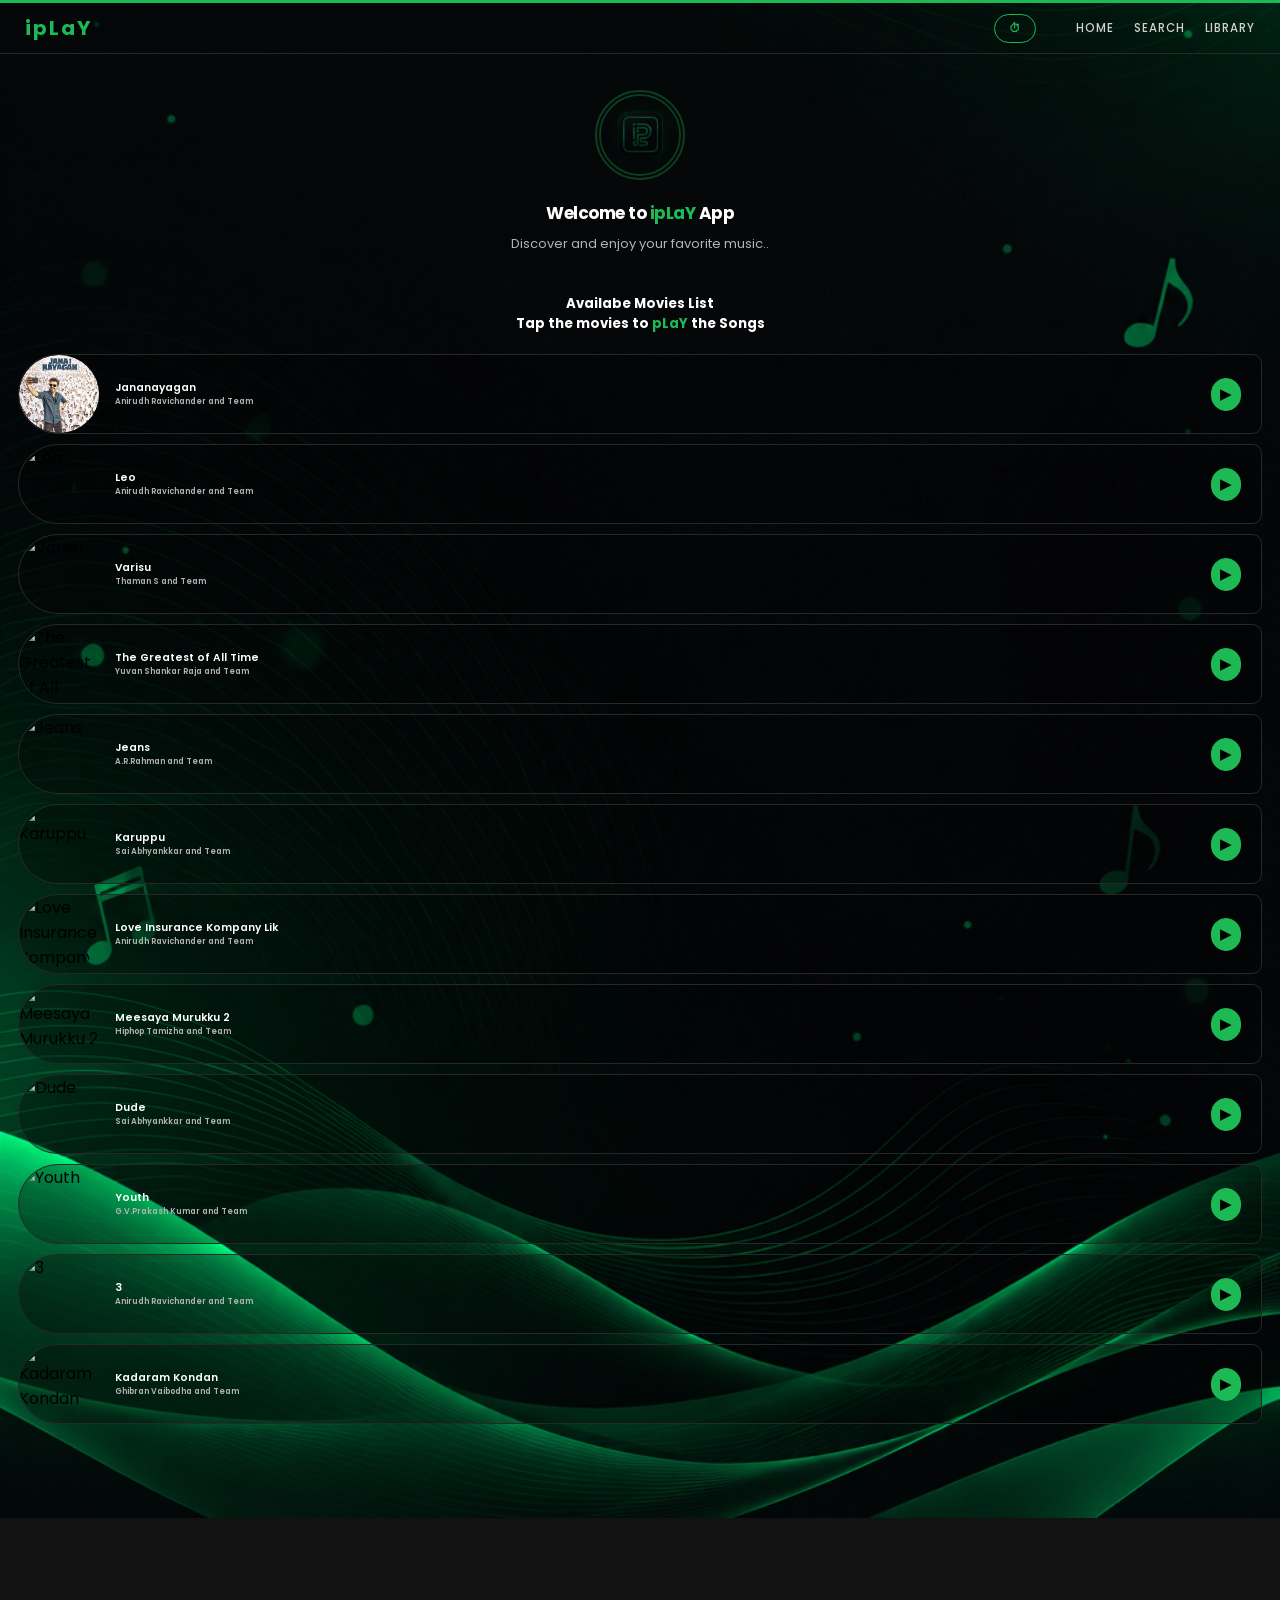
==== index.html @ af0dade4 "Update index.html" ====
<!doctype html>
<html lang="en">
  <head>
    <meta charset="UTF-8" />
    <meta name="viewport" content="width=device-width, initial-scale=1.0" />
    <title>ipLaY App</title>
    <link rel="stylesheet" href="style.css" />
    <!-- Standard favicon -->
    <link rel="icon" type="image/png" href="iconbg.jpeg" />

    <!-- Apple devices (iPhone/iPad) -->
    <link rel="apple-touch-icon" href="iconbg.jpeg" />

    <!-- Android / PWA -->
    <link rel="manifest" href="manifest.json" />
  </head>

  <body>
    <header>
      <a href="index.html" class="logo" style="cursor: pointer">ipLaY</a>
      <button id="timer-btn" class="timer-nav-btn">⏱</button>
      <nav>
        <li><a href="index.html">Home</a></li>
        <li>
          <a href="javascript:void(0)" onclick="toggleSearchBar()">Search</a>
        </li>
        <li><a href="library.html">Library</a></li>
      </nav>
    </header>
    <div id="main" class="main">
      <img id="logoimg" src="iconbg.jpeg" alt="" srcset="" />
      <search class="search-bar" style="display: none">
        <input
          id="search-input"
          type="text"
          placeholder="Search for songs..."
        />
        <button class="search-btn">Search</button>
      </search>
      <div class="container">
        <h3>Welcome to <span class="logo">ipLaY</span> App</h3>
        <p>Discover and enjoy your favorite music..</p>
      </div>
      <div class="music-list" id="music-list"></div>
    </div>
    <div style="display: none" control id="audio-player" class="audio-player">
      <div class="progress-container">
        <span id="current-time">0:00</span>
        <input
          type="range"
          id="progress"
          value="0"
          min="0"
          max="100"
          title="Song progress"
        />
        <span id="duration">0:00</span>
      </div>
      <div id="current-song" class="current-song">No song playing</div>
      <div class="controls">
        <button id="prev-btn" class="control-btn" onclick="songDec()">
          ⏮
        </button>
        <button id="play-btn" class="control-btn" onclick="songPlay()">
          ▶
        </button>
        <button id="next-btn" class="control-btn" onclick="songInc()">
          ⏭
        </button>
      </div>
    </div>
    <!-- SLEEP TIMER MODAL -->
    <div id="timerModal" class="modal timer-modal">
      <div class="modal-content timer-modal-content">
        <div class="modal-header">
          <h2>⏱ Sleep Timer</h2>
          <button class="close-modal" onclick="closeTimerModal()">
            &times;
          </button>
        </div>
        <div class="modal-body">
          <div class="timer-subtitle">
            Music will pause automatically when time is up
          </div>

          <div class="timer-presets">
            <button class="timer-preset-btn" data-minutes="10">10 min</button>
            <button class="timer-preset-btn" data-minutes="20">20 min</button>
            <button class="timer-preset-btn" data-minutes="30">30 min</button>
            <button class="timer-preset-btn" data-minutes="40">40 min</button>
            <button class="timer-preset-btn" data-minutes="50">50 min</button>
            <button class="timer-preset-btn" data-minutes="60">1 hour</button>
          </div>

          <div class="custom-timer-section">
            <h4>Custom Timer</h4>
            <div class="custom-timer-inputs">
              <div class="time-input-group">
                <label>Minutes</label>
                <input
                  type="number"
                  id="custom-minutes"
                  min="1"
                  max="180"
                  value="30"
                />
              </div>
              <button id="apply-custom-timer" class="btn-acknowledge">
                Apply
              </button>
            </div>
            <p class="timer-hint">Range: 1 minute to 3 hours (180 minutes)</p>
          </div>

          <div
            class="active-timer-info"
            id="active-timer-info"
            style="display: none"
          >
            <div class="timer-active-card">
              <span>Active Timer:</span>
              <strong id="timer-time-remaining">--:--</strong>
              <button id="cancel-timer" class="btn-cancel">Cancel</button>
            </div>
          </div>
        </div>
      </div>
    </div>

    <!-- Timer Status Indicator -->
    <div
      id="timer-status-indicator"
      style="
        display: none;
        position: fixed;
        bottom: 80px;
        right: 15px;
        background: #1db954;
        color: #000;
        padding: 5px 12px;
        border-radius: 20px;
        font-size: 11px;
        font-weight: 600;
        z-index: 9999;
        cursor: pointer;
      "
      onclick="openTimerModal()"
    >
      ⏱ Sleep Timer Active
    </div>
    <!-- DISCLAIMER MODAL -->
    <div id="disclaimerModal" class="modal">
      <div class="modal-content">
        <div class="modal-header">
          <h2>Educational Purpose Only</h2>
          <button class="close-modal" onclick="closeDisclaimer()">
            &times;
          </button>
        </div>
        <div class="modal-body">
          <div class="disclaimer-title">
            iPlay Music App — Non-Commercial Project
          </div>
          <div class="disclaimer-subtitle">
            Created for learning & portfolio purposes only
          </div>

          <div class="disclaimer-section">
            <h4>No Ownership Rights</h4>
            <p>
              iPlay Music App does NOT own, host, or claim ANY rights to the
              music, songs, lyrics, album art, artist names, or any other media
              content accessible through this application.
            </p>
          </div>

          <div class="disclaimer-section">
            <h4>No Music License</h4>
            <p>
              This application holds NO official licenses from record labels,
              music publishers, artists, or any copyright holders. All audio
              content is the property of its respective owners.
            </p>
          </div>

          <div class="disclaimer-section">
            <h4>Purely Educational</h4>
            <p>
              This app is a <strong>demonstration project</strong> built to
              showcase:
            </p>
            <ul>
              <li>HTML/CSS/JavaScript frontend development skills</li>
              <li>Audio player implementation & controls</li>
              <li>Local storage for playback persistence</li>
              <li>Dynamic playlist & library rendering</li>
              <li>Responsive UI/UX design concepts</li>
            </ul>
            <p style="margin-top: 10px">
              It is NOT intended for commercial use or public distribution of
              copyrighted music.
            </p>
          </div>

          <div class="disclaimer-section">
            <h4>Respect to Creators</h4>
            <p>
              If you are a copyright owner and believe your work is being used
              in a way that violates your rights, please contact us. We will
              remove or restrict access to the content immediately upon
              receiving a valid takedown notice.
            </p>
          </div>

          <div class="contact-info">
            <p>For takedown requests or concerns:</p>
            <a href="mailto:seshanshreem@gmail.com">seshanshreem@gmail.com</a>
            <p style="margin-top: 10px; font-size: 10px">
              Response within 48 hours
            </p>
          </div>
        </div>
        <div class="disclaimer-footer">
          <button class="btn-cancel" onclick="closeDisclaimer()">Close</button>
          <button class="btn-acknowledge" onclick="acknowledgeDisclaimer()">
            I Understand
          </button>
        </div>
      </div>
    </div>
    <!-- ABOUT / PROFILE MODAL -->
<div id="aboutModal" class="modal">
  <div class="modal-content about-modal-content">
    <div class="modal-header">
      <h2>About</h2>
      <button class="close-modal" onclick="closeAboutModal()">&times;</button>
    </div>
    <div class="modal-body about-modal-body">
      <div class="about-avatar-ring">
        <img src="iconbg.jpeg" alt="Seshanshree" class="about-avatar-img">
      </div>
      <h1 class="about-role">Content Developer</h1>
      <p class="about-name">Seshanshree M</p>
      <p class="about-dept">Electronics &amp; Communication Engineering</p>
      <p class="about-ceo">CEO &amp; Founder — <span>iMaXx</span></p>
      <div class="about-divider"></div>
      <div class="about-contacts">
        <a class="about-contact-row" href="mailto:seshanshreem@gmail.com">
          <span class="about-contact-icon">✉</span>
          <div class="about-contact-text">
            <span class="about-contact-label">Email</span>
            <span class="about-contact-value">seshanshreem@gmail.com</span>
          </div>
        </a>
        <a class="about-contact-row" href="https://www.linkedin.com/in/seshanshree-m-490051360" target="_blank" rel="noopener">
          <span class="about-contact-icon">💼</span>
          <div class="about-contact-text">
            <span class="about-contact-label">LinkedIn</span>
            <span class="about-contact-value">seshanshree-m-490051360</span>
          </div>
        </a>
        <a class="about-contact-row" href="https://github.com/seshanshree-m-490051360" target="_blank" rel="noopener">
          <span class="about-contact-icon">💻</span>
          <div class="about-contact-text">
            <span class="about-contact-label">GitHub</span>
            <span class="about-contact-value">seshanshree</span>
          </div>
        </a>
        <a class="about-contact-row" href="https://www.instagram.com/seshan_tamil_31?" target="_blank" rel="noopener">
          <span class="about-contact-icon">📸</span>
          <div class="about-contact-text">
            <span class="about-contact-label">Instagram</span>
            <span class="about-contact-value">seshan_tamil_31</span>
          </div>
        </a>
      </div>
      <p class="about-brand-tag">ipLaY · by <span>iMaXx</span></p>
    </div>
  </div>
</div>
    <!-- <footer>
      <p style="font-size: 12px; color: #666; margin-top: 20px">
        &copy; 2026 ipLaY App | Developed by Seshan Shree
      </p>
      <div class="social">
        <a href="https://www.linkedin.com/" target="_blank" rel="noopener" title="LinkedIn">
          <i class="fa-brands fa-linkedin"></i>
        </a>

        <a href="https://www.instagram.com/" target="_blank" rel="noopener" title="Instagram">
          <i class="fa-brands fa-instagram"></i>
        </a>
      </div>
    </footer> -->
    <script src="index.js"></script>
    <script src="controls.js"></script>
  </body>
</html>
---- style.css ----
@import url('https://fonts.googleapis.com/css2?family=Poppins:wght@400;500;600;700&display=swap');

* {
    margin: 0;
    padding: 0;
    box-sizing: border-box;
}

body {
    background-color: #121212;
    background-image: url(bg.png);
    background-size: cover;
    background-position: center;
    background-attachment: fixed;
    background-repeat: no-repeat;
    font-family: 'Poppins', sans-serif;
}

/* ── HEADER ── */
header {
    display: flex;
    justify-content: end;
    align-items: center;
    padding: 10px 25px;
    border-top: 3px solid #1db954;
    border-bottom: 1px solid #282828;
    position: fixed;
    top: 0;
    width: 100%;
    background-color: rgba(18, 18, 18, 0.95);
    -webkit-backdrop-filter: blur(5px);
    backdrop-filter: blur(5px);
    z-index: 10000;
    background-image: url(bg.png);
    background-size: cover;
    background-position: center;
    background-attachment: fixed;
}

.logo {
    content: 'ipLaY';
    /* font-size: 10px; */
    font-weight: 700;
    color: #1db954;
    margin-right: auto;
    text-decoration: none;
    animation: logoshake 6s infinite linear;
}

@keyframes logoshake {
    0% {
        transform: rotate(0deg);
    }

    25% {
        transform: rotate(-10deg);
    }

    50% {
        transform: rotate(0deg);
    }

    75% {
        transform: rotate(10deg);
    }

    100% {
        transform: rotate(-180deg);
        transform: scale(1.2);
    }
}

header .logo {
    content: 'ipLaY';
    font-size: 20px;
    font-weight: 700;
    color: #1db954;
    letter-spacing: 2px;
    margin-right: auto;
    text-decoration: none;
}

nav {
    display: flex;
    gap: 20px;
    list-style: none;
}

nav li {
    list-style: none;
    font-weight: 500;
    font-size: 11.5px;
    letter-spacing: 0.08em;
    text-transform: uppercase;
}

nav li a {
    color: #d3d0d0;
    text-decoration: none;
    transition: color 0.2s ease;
    /* position: relative; */
    padding-bottom: 4px;
}

nav li a::after {
    content: '';
    position: absolute;
    bottom: 0;
    left: 0;
    width: 0;
    height: 2px;
    background-color: #1db954;
    border-radius: 2px;
    transition: width 0.25s ease;
}

nav li a:hover {
    color: #ffffff;
}

nav li a:hover::after {
    width: 100%;
}

.noteh6 {
    margin-top: 0px;
    margin-bottom: 10px;
    color: #ffffff;
}


/* ── MAIN SECTION ── */
.main {
    margin-top: 50px;
    display: flex;
    flex-direction: column;
    align-items: center;
    padding: 40px 18px 20px 18px;
}

#logoimg {
    width: 90px;
    height: 90px;
    border-radius: 50%;
    margin-bottom: 20px;
    opacity: 0.3;
    animation: logoPulse 10s infinite linear;
    border: 6px double #1db954;

}

@keyframes logoPulse {
    0% {
        transform: rotate(0deg);
        opacity: 0.3;
    }

    90% {
        transform: rotate(340deg);
        opacity: 1;
    }

    100% {
        transform: rotate(-360deg);
        opacity: 0.8;
    }
}

/* ── SEARCH BAR ── */
.search-bar {
    display: flex;
    align-items: center;
    width: 100%;
    margin-bottom: 20px;
    /* border: 1px solid #1db954; */
    border-radius: 50px 50px 50px 50px;
    opacity: 0.7;
}

.search-bar input {
    width: 100%;
    align-items: center;
    padding: 9px 25px;
    /* background-color: #282828; */
    background-color: rgba(0, 0, 0, 0.3);
    border: 1.5px solid #3a3a3a;
    border-radius: 50px 0px 0px 50px;
    font-size: 15px;
    font-family: 'Poppins', sans-serif;
    color: #ffffff;
    outline: none;
    transition: border-color 0.2s ease, background-color 0.2s ease;

}

.search-bar input::placeholder {
    color: #6a6a6a;
}

.search-bar input:focus {
    border-color: #1db954;
    background-color: #2a2a2a;
}

.search-btn {
    padding: 10px 29px;
    background-color: #1db954;
    color: #000000;
    border: 1px solid #1db954;
    border-radius: 0px 50px 50px 0px;
    cursor: pointer;
    font-size: 14px;
    font-weight: 600;
    font-family: 'Poppins', sans-serif;
    letter-spacing: 0.04em;
    transition: background-color 0.2s ease, transform 0.15s ease;
    opacity: 0.8;
}

.search-btn:hover {
    background-color: #1ed760;
    transform: scale(1.03);
}

.search-btn:active {
    transform: scale(0.97);
}

/* ── HERO CONTAINER ── */
.main .container {
    text-align: center;
    margin-bottom: 40px;
}

.main .container h3 {
    font-size: 17px;
    font-weight: 700;
    color: #ffffff;
    letter-spacing: -0.5px;
    margin-bottom: 8px;
}

.main .container h3 span {
    color: #1db954;
}

.main .container p {
    font-size: 13px;
    color: #b3b3b3;
}

/* ── MUSIC LIST ── */
.music-list {
    display: flex;
    flex-direction: column;
    gap: 10px;
    width: 100%;
    /* max-width: 640px; */
    height: 90%;
    margin-bottom: 180px;
}

/* ── MUSIC ITEM CARD ── */
.music-item {
    width: 100%;
    height: 80px;
    background-color: rgba(0, 0, 0, 0.3);
    border-radius: 12px;
    overflow: hidden;
    border: 1px solid #282828;
    display: flex;
    justify-content: space-between;
    align-items: center;
    cursor: pointer;
    transition: background-color 0.2s ease, border-color 0.2s ease, transform 0.15s ease;
    position: relative;
    border-radius: 50px 12px 12px 50px;
}

.music-info {
    flex: 1;
    min-width: 0;
}

.gobtn {
    flex-shrink: 0;
}

.music-info h5,
.music-info p {
    overflow: hidden;
    text-overflow: ellipsis;
    white-space: nowrap;
    font-weight: 600;
    color: #ffffff;
}

.music-item::before {
    content: '▶';
    position: absolute;
    right: 18px;
    color: #1db954;
    opacity: 0;
    transition: opacity 0.2s ease;
}

.music-item:hover {
    background-color: rgba(0, 0, 0, 0.3);
    border-color: #1db954;
    transform: translateX(4px);
}

.music-item:hover::before {
    opacity: 1;
}

.music-item img {
    width: 80px;
    height: 100%;
    object-fit: cover;
    flex-shrink: 0;
    border-radius: 50%;
    animation: 30s infinite linear rotateAlbum;
}

@keyframes rotateAlbum {
    0% {
        transform: rotate(0deg);
    }

    40% {
        transform: rotate(40deg);
    }

    60% {
        transform: rotate(-40deg);
    }

    100% {
        transform: rotate(0deg);
    }
}

.music-item .music-info {
    display: flex;
    flex-direction: column;
    justify-content: center;
    padding: 0 16px;
    flex: 1;
}

.music-item .music-info h3 {
    font-size: 15px;
    font-weight: 600;
    color: #ffffff;
    margin-bottom: 3px;
    white-space: nowrap;
    overflow: hidden;
    text-overflow: ellipsis;
}

.music-item .music-info p {
    font-size: 13px;
    color: #b3b3b3;
    white-space: nowrap;
    overflow: hidden;
    text-overflow: ellipsis;
}

/* ── SCROLLBAR ── */
::-webkit-scrollbar {
    width: 6px;
}

::-webkit-scrollbar-track {
    background: #121212;
}

::-webkit-scrollbar-thumb {
    background: #333;
    border-radius: 3px;
}

::-webkit-scrollbar-thumb:hover {
    background: #1db954;
}

.gobtn {
    padding: 5px 8px;
    margin-right: 20px;
    background-color: #1db954;
    color: #000000;
    border: 1px solid #1db954;
    border-radius: 50px;
    cursor: pointer;
    font-size: 14px;
    font-weight: 600;
    font-family: 'Poppins', sans-serif;
    letter-spacing: 0.04em;
    transition: background-color 0.2s ease, transform 0.15s ease;
}

#no-results {
    color: #1db954;
}

footer {
    text-align: center;
    padding: 20px;
    background-color: #121212;
    border-top: 1px solid #282828;
    color: #b3b3b3;
    font-size: 14px;

}

.audio-player {
    display: flex;
    flex-wrap: wrap;
    position: fixed;
    bottom: 0;
    left: 0;
    width: 100%;
    background-color: #282828;
    border-top: 2px solid #1db954;
    display: flex;
    align-items: center;
    justify-content: center;
    /* padding: 1px 1px 1px 1px; */
    /* border-bottom: 10px solid #01190a ; */
    /* background: rgba(0,0,0,.5);
    backdrop-filter: blur(10px); */
    background-image: url(bg.png);
    background-size: cover;
    background-position: center;
    background-attachment: fixed;
    background-repeat: no-repeat;
}

.controls {
    display: flex;
    align-items: center;
    gap: 15px;
    flex-wrap: wrap;
    justify-content: center;
    padding: 5px 0px 15px 0px;
}

.control-btn {
    padding: 5px 35px;
    background-color: #1db954;
    color: #000000;
    border: none;
    border-radius: 50px;
    cursor: pointer;
    font-size: 14px;
    font-weight: 600;
    font-family: 'Poppins', sans-serif;
    letter-spacing: 0.04em;
    transition: background-color 0.2s ease, transform 0.15s ease;
    margin: 0px 0px 10px 0px;
    animation: pulsebtn 2s infinite;
}

.control-btn:nth-child(1) {
    animation-delay: 1s;
    background-color: #1ed760;
}

.control-btn:nth-child(2) {
    animation-delay: 0.6s;
    background-color: #1ed760;
}

.control-btn:nth-child(3) {
    animation-delay: 2s;
    background-color: #1ed760;
}

@keyframes pulsebtn {
    0% {
        transform: scale(1);
    }

    50% {
        transform: scale(1.06);
    }

    100% {
        transform: scale(1);
    }
}

.control-btn:hover {
    background-color: #1ed760;
    transform: scale(1.05);
}

.control-btn:active {
    transform: scale(0.95);
}

.current-song {
    color: #fff;
    font-size: 14px;
    /* margin-bottom:10px; */
    align-self: flex-start;
    justify-self: flex-start;
    margin-top: 10px;
}

.progress-container {
    width: 90%;
    display: flex;
    align-items: center;
    align-content: center;
    gap: 5px;
    margin: 10px 0px 0px 30px;
}

#progress {
    flex: 1;
    height: 1px;
    cursor: pointer;
    color: #1db954;
    margin: 0px 0px 0px 0px;
    /* animation: progressAnim 5s linear infinite; */
}


input[type="range"] {
    -webkit-appearance: none;
    width: 100%;
    height: 2px;
    background: #00ff66;
    /* line color */
    border-radius: 5px;
    outline: none;
}

/* Thumb (circle) */
input[type="range"]::-webkit-slider-thumb {
    -webkit-appearance: none;
    appearance: none;
    width: 1.5px;
    height: 10px;
    background: #00ff66;
    cursor: pointer;
}

/* Firefox */
input[type="range"]::-moz-range-thumb {
    width: 15px;
    height: 15px;
    background: #00ff66;
    border-radius: 50%;
    cursor: pointer;
}

#current-time,
#duration {
    color: #fff;
    font-size: 9px;
    min-width: 35px;
}

.current-song {
    color: #fff;
    font-size: 11.5px;
    margin-bottom: 10px;
    width: 100%;
    text-align: center;
}

#current-song::before {
    content: 'Playing: ';
    font-weight: 600;
    color: #1db954;
}

#play-btn {
    background-color: #1db954;
    color: #000;
    border: 1px solid #1db954;
    border-radius: 50px;
    padding: 5px 35px;
    /* font-size:10px; */
    font-weight: 600;
    font-family: 'Poppins', sans-serif;
    letter-spacing: 0.04em;
    transition: 0.2s ease, transform 0.15s ease;
}

#back-btn {
    background: #1db954;
    color: #000;
    border: none;
    padding: 8px 14px;
    border-radius: 20px;
    margin-bottom: 15px;
    cursor: pointer;
    font-weight: 600;
    text-align: center;
}

#forward-btn {
    background: #1db954;
    color: #000;
    border: none;
    padding: 8px 14px;
    border-radius: 20px;
    margin-bottom: 15px;
    cursor: pointer;
    font-weight: 600;
}




/* ── DISCLAIMER MODAL ─────────────────────────────────────────── */
.modal {
    display: none;
    position: fixed;
    top: 0;
    left: 0;
    width: 100%;
    height: 100%;
    background-color: rgba(0, 0, 0, 0.85);
    backdrop-filter: blur(8px);
    z-index: 20000;
    justify-content: center;
    align-items: center;
    animation: fadeIn 0.3s ease;
}

@keyframes fadeIn {
    from {
        opacity: 0;
    }

    to {
        opacity: 1;
    }
}

.modal-content {
    background: linear-gradient(135deg, #1a1a1a 0%, #0d0d0d 100%);
    border: 1px solid #1db954;
    border-radius: 24px;
    width: 90%;
    max-width: 550px;
    max-height: 85vh;
    overflow-y: auto;
    position: relative;
    animation: slideUp 0.35s cubic-bezier(0.2, 0.9, 0.4, 1.1);
    box-shadow: 0 25px 50px -12px rgba(0, 0, 0, 0.8), 0 0 0 1px rgba(29, 185, 84, 0.2);
}

@keyframes slideUp {
    from {
        opacity: 0;
        transform: translateY(40px);
    }

    to {
        opacity: 1;
        transform: translateY(0);
    }
}

.modal-header {
    padding: 20px 24px;
    border-bottom: 1px solid #2a2a2a;
    display: flex;
    justify-content: space-between;
    align-items: center;
    background: rgba(29, 185, 84, 0.05);
    border-radius: 24px 24px 0 0;
}

.modal-header h2 {
    color: #1db954;
    font-size: 22px;
    font-weight: 700;
    letter-spacing: -0.3px;
    display: flex;
    align-items: center;
    gap: 10px;
}

.modal-header h2::before {
    font-size: 24px;
}

.close-modal {
    background: #2a2a2a;
    border: none;
    color: #fff;
    font-size: 28px;
    cursor: pointer;
    width: 36px;
    height: 36px;
    border-radius: 50%;
    display: flex;
    align-items: center;
    justify-content: center;
    transition: all 0.2s ease;
    font-weight: 400;
    line-height: 1;
}

.close-modal:hover {
    background: #1db954;
    color: #000;
    transform: rotate(90deg);
}

.modal-body {
    padding: 24px;
}

.disclaimer-icon {
    text-align: center;
    font-size: 56px;
    margin-bottom: 20px;
}

.disclaimer-title {
    text-align: center;
    font-size: 18px;
    font-weight: 700;
    color: #fff;
    margin-bottom: 8px;
}

.disclaimer-subtitle {
    text-align: center;
    font-size: 12px;
    color: #888;
    margin-bottom: 24px;
    padding-bottom: 16px;
    border-bottom: 1px dashed #2a2a2a;
}

.disclaimer-section {
    margin-bottom: 24px;
    background: #121212;
    padding: 16px;
    border-radius: 16px;
    border-left: 3px solid #1db954;
    transition: transform 0.2s ease;
}

.disclaimer-section:hover {
    transform: translateX(4px);
    background: #161616;
}

.disclaimer-section h4 {
    color: #1db954;
    font-size: 14px;
    font-weight: 600;
    margin-bottom: 10px;
    display: flex;
    align-items: center;
    gap: 8px;
}

.disclaimer-section h4 i {
    font-style: normal;
    font-size: 18px;
}

.disclaimer-section p {
    color: #b3b3b3;
    font-size: 12px;
    line-height: 1.6;
}

.disclaimer-section ul {
    margin: 10px 0 0 20px;
    color: #b3b3b3;
    font-size: 12px;
    line-height: 1.7;
}

.disclaimer-section li {
    margin-bottom: 6px;
}

.contact-info {
    background: linear-gradient(135deg, #1db95415 0%, #00000000 100%);
    border: 1px solid #1db95430;
    border-radius: 16px;
    padding: 16px;
    margin-top: 20px;
    text-align: center;
}

.contact-info p {
    color: #888;
    font-size: 11px;
    margin-bottom: 8px;
}

.contact-info a {
    color: #1db954;
    text-decoration: none;
    font-weight: 600;
    font-size: 13px;
    transition: all 0.2s ease;
}

.contact-info a:hover {
    text-decoration: underline;
    letter-spacing: 0.3px;
}

.disclaimer-footer {
    padding: 16px 24px;
    border-top: 1px solid #2a2a2a;
    display: flex;
    justify-content: flex-end;
    gap: 12px;
    background: rgba(0, 0, 0, 0.3);
    border-radius: 0 0 24px 24px;
}

.disclaimer-footer button {
    padding: 8px 20px;
    border-radius: 40px;
    font-size: 12px;
    font-weight: 600;
    cursor: pointer;
    transition: all 0.2s ease;
    font-family: 'Poppins', sans-serif;
}

.btn-acknowledge {
    background: #1db954;
    border: none;
    color: #000;
}

.btn-acknowledge:hover {
    background: #1ed760;
    transform: scale(1.02);
}

.btn-cancel {
    background: transparent;
    border: 1px solid #444;
    color: #aaa;
}

.btn-cancel:hover {
    border-color: #1db954;
    color: #1db954;
}

/* Scrollbar for modal */
.modal-content::-webkit-scrollbar {
    width: 0px;
}

.modal-content::-webkit-scrollbar-track {
    background: #1a1a1a;
    border-radius: 4px;
}

.modal-content::-webkit-scrollbar-thumb {
    background: #1db954;
    border-radius: 4px;
}

/* Shake animation for logo click hint */
@keyframes gentleShake {

    0%,
    100% {
        transform: rotate(0deg);
    }

    25% {
        transform: rotate(-3deg);
    }

    75% {
        transform: rotate(3deg);
    }
}

.logo:active {
    animation: gentleShake 0.3s ease;
}


/* ── SLEEP TIMER MODAL STYLES ── */
.timer-modal .timer-modal-content {
    max-width: 450px;
}

.timer-subtitle {
    text-align: center;
    font-size: 12px;
    color: #b3b3b3;
    margin-bottom: 24px;
    padding-bottom: 12px;
    border-bottom: 1px dashed #2a2a2a;
}

.timer-presets {
    display: grid;
    grid-template-columns: repeat(3, 1fr);
    gap: 12px;
    margin-bottom: 28px;
}

.timer-preset-btn {
    background: #1a1a1a;
    border: 1px solid #2a2a2a;
    border-radius: 40px;
    padding: 10px 12px;
    font-family: 'Poppins', sans-serif;
    font-size: 13px;
    font-weight: 500;
    color: #e0e0e0;
    cursor: pointer;
    transition: all 0.2s ease;
}

.timer-preset-btn:hover {
    border-color: #1db954;
    background: #252525;
    color: #1db954;
    transform: translateY(-2px);
}

.timer-preset-btn:active {
    transform: translateY(0);
}

.custom-timer-section {
    background: #121212;
    border-radius: 16px;
    padding: 16px;
    margin-bottom: 20px;
    border-left: 3px solid #1db954;
}

.custom-timer-section h4 {
    color: #1db954;
    font-size: 14px;
    font-weight: 600;
    margin-bottom: 12px;
}

.custom-timer-inputs {
    display: flex;
    gap: 12px;
    align-items: flex-end;
}

.time-input-group {
    flex: 1;
}

.time-input-group label {
    display: block;
    font-size: 11px;
    color: #888;
    margin-bottom: 5px;
}

.time-input-group input {
    width: 100%;
    padding: 10px 12px;
    background: #1a1a1a;
    border: 1px solid #2a2a2a;
    border-radius: 12px;
    font-family: 'Poppins', sans-serif;
    font-size: 14px;
    color: #fff;
    outline: none;
    transition: border-color 0.2s ease;
}

.time-input-group input:focus {
    border-color: #1db954;
}

#apply-custom-timer {
    padding: 10px 20px;
    background: #1db954;
    border: none;
    border-radius: 12px;
    font-weight: 600;
    cursor: pointer;
    transition: all 0.2s ease;
}

#apply-custom-timer:hover {
    background: #1ed760;
    transform: scale(1.02);
}

.timer-hint {
    font-size: 10px;
    color: #666;
    margin-top: 10px;
    text-align: center;
}

.active-timer-info {
    margin-top: 20px;
    padding-top: 16px;
    border-top: 1px solid #2a2a2a;
}

.timer-active-card {
    background: linear-gradient(135deg, #1db95415 0%, #00000000 100%);
    border: 1px solid #1db954;
    border-radius: 12px;
    padding: 12px 16px;
    display: flex;
    align-items: center;
    justify-content: space-between;
    flex-wrap: wrap;
    gap: 10px;
}

.timer-active-card span {
    font-size: 12px;
    color: #b3b3b3;
}

.timer-active-card strong {
    font-size: 16px;
    color: #1db954;
    font-weight: 700;
    font-family: monospace;
}

#cancel-timer {
    padding: 6px 14px;
    font-size: 11px;
    background: transparent;
    border: 1px solid #444;
    border-radius: 20px;
    color: #aaa;
    cursor: pointer;
    transition: all 0.2s ease;
}

#cancel-timer:hover {
    border-color: #ff4444;
    color: #ff4444;
}

.timer-nav-btn {
    background: transparent;
    border: 1.5px solid #1db954;
    border-radius: 40px;
    padding: 5px 14px;
    font-family: 'Poppins', sans-serif;
    font-size: 11.5px;
    font-weight: 600;
    letter-spacing: 0.04em;
    color: #1db954;
    cursor: pointer;
    transition: all 0.2s ease;
    margin-right: 40px;
}

.timer-nav-btn:hover {
    background: #1db954;
    color: #000;
    transform: scale(1.02);
}

.timer-nav-btn:active {
    transform: scale(0.98);
}



/* ── ABOUT MODAL ── */
.about-modal-content {
    max-width: 360px;
    border-radius: 28px;
    border-color: #1db954;
}

.about-modal-body {
    display: flex;
    flex-direction: column;
    align-items: center;
    padding: 28px 24px 24px;
    text-align: center;
}

.about-avatar-ring {
    width: 110px;
    height: 110px;
    border-radius: 50%;
    padding: 3px;
    background: linear-gradient(135deg, #1db954, #1ed760, #0a8a35);
    margin-bottom: 18px;
    box-shadow: 0 0 28px rgba(29, 185, 84, .35);
    animation: avatarPulse 3s ease-in-out infinite;
}

@keyframes avatarPulse {

    0%,
    100% {
        box-shadow: 0 0 18px rgba(29, 185, 84, .3)
    }

    50% {
        box-shadow: 0 0 36px rgba(29, 185, 84, .6)
    }
}

.about-avatar-img {
    width: 100%;
    height: 100%;
    border-radius: 50%;
    object-fit: cover;
    border: 3px solid #121212;
    display: block;
}

.about-role {
    font-size: 20px;
    font-weight: 700;
    color: #fff;
    margin: 0 0 6px;
}

.about-name {
    font-size: 14px;
    font-weight: 600;
    color: #1db954;
    margin: 0 0 3px;
}

.about-dept {
    font-size: 11px;
    color: #888;
    text-transform: uppercase;
    letter-spacing: .07em;
    margin: 0 0 4px;
}

.about-ceo {
    font-size: 12px;
    color: #b3b3b3;
    margin: 0 0 20px;
}

.about-ceo span {
    color: #1db954;
    font-weight: 700;
}

.about-divider {
    width: 100%;
    height: 1px;
    background: #2a2a2a;
    margin-bottom: 18px;
}

.about-contacts {
    width: 100%;
    display: flex;
    flex-direction: column;
    gap: 10px;
    margin-bottom: 20px;
}

.about-contact-row {
    display: flex;
    align-items: center;
    gap: 12px;
    background: #161616;
    border: 1px solid #2a2a2a;
    border-radius: 14px;
    padding: 10px 14px;
    text-decoration: none;
    transition: background .2s, border-color .2s, transform .18s;
}

.about-contact-row:hover {
    background: rgba(29, 185, 84, .08);
    border-color: #1db954;
    transform: translateX(4px);
}

.about-contact-icon {
    font-size: 18px;
    flex-shrink: 0;
    width: 32px;
    height: 32px;
    display: flex;
    align-items: center;
    justify-content: center;
    background: #1a1a1a;
    border-radius: 50%;
    border: 1px solid #2a2a2a;
}

.about-contact-text {
    display: flex;
    flex-direction: column;
    gap: 2px;
    overflow: hidden;
}

.about-contact-label {
    font-size: 10px;
    color: #666;
    text-transform: uppercase;
    letter-spacing: .08em;
}

.about-contact-value {
    font-size: 12.5px;
    color: #e0e0e0;
    font-weight: 500;
    white-space: nowrap;
    overflow: hidden;
    text-overflow: ellipsis;
}

.about-brand-tag {
    font-size: 10px;
    color: #555;
    letter-spacing: .12em;
    text-transform: uppercase;
}

.about-brand-tag span {
    color: #1db954;
    font-weight: 700;
}
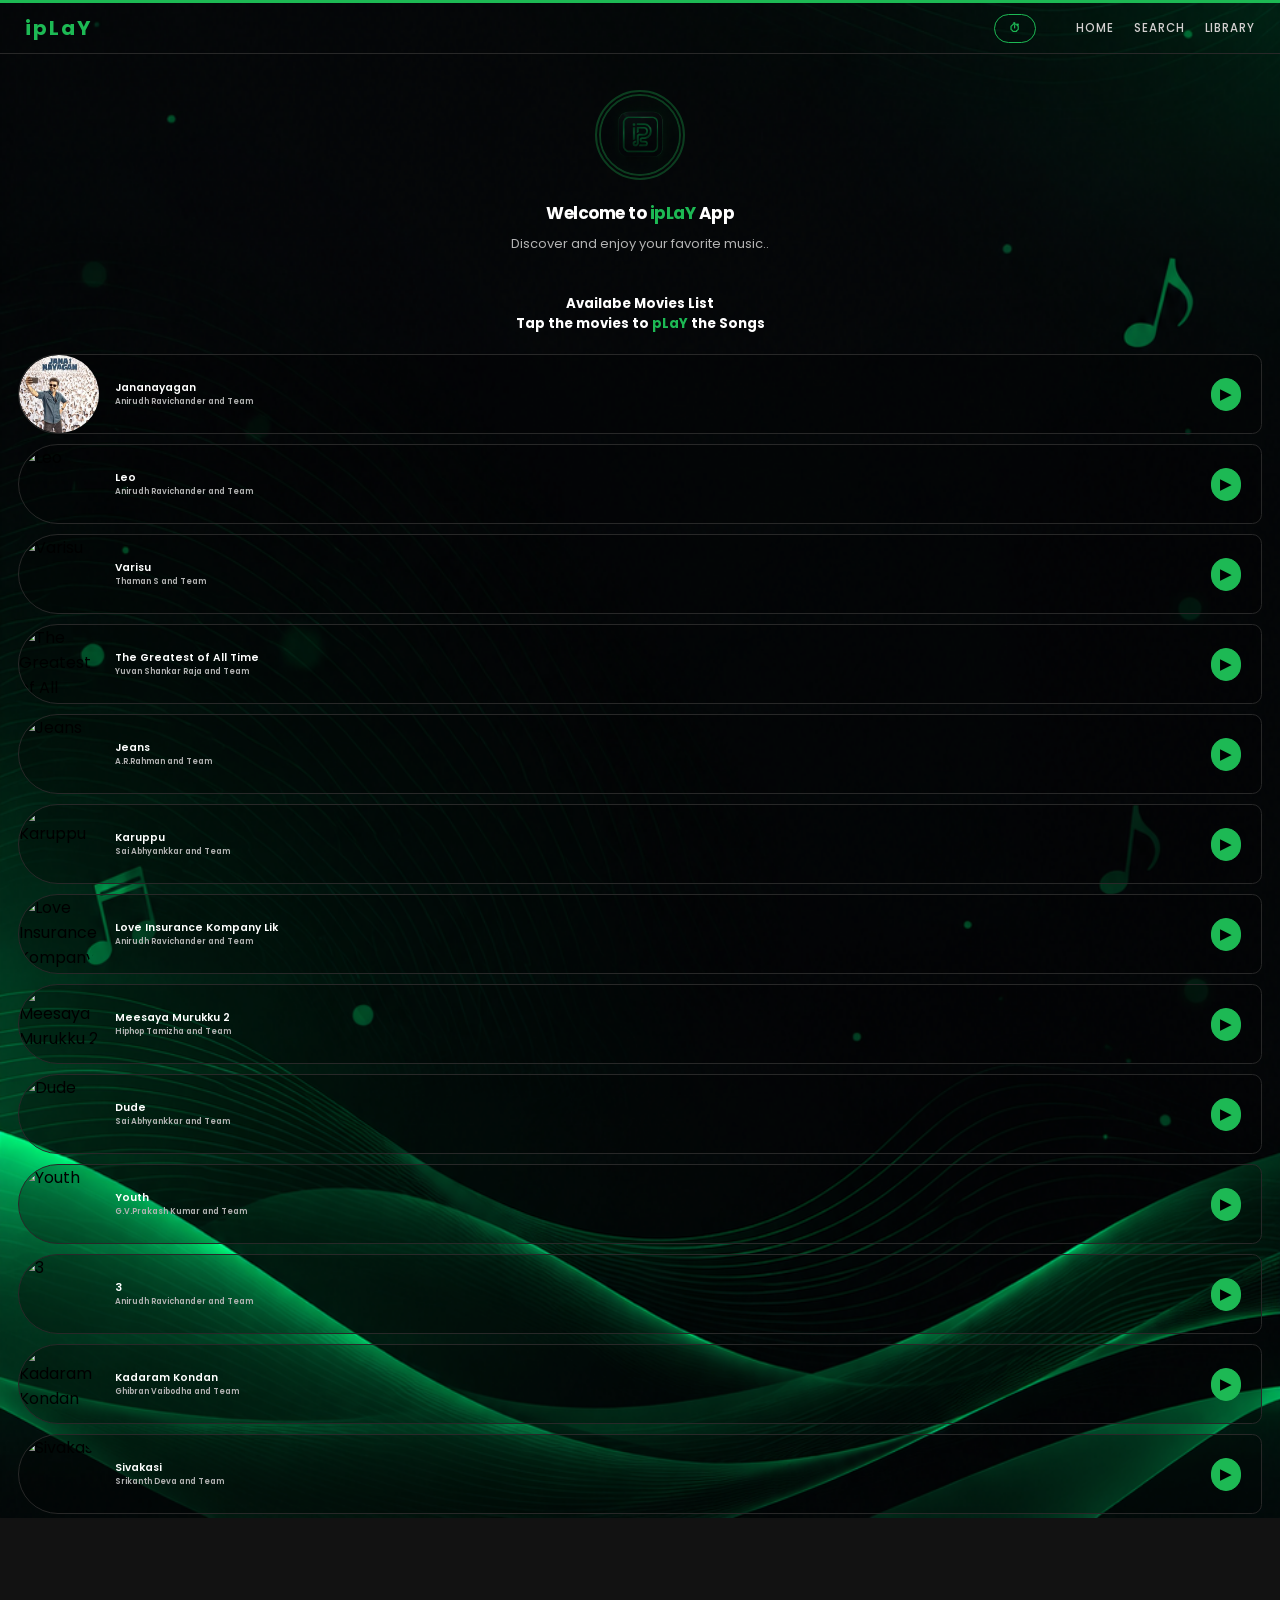
==== commit 26f914ac: "Update index.html" ====
--- a/index.html
+++ b/index.html
@@ -259,7 +259,7 @@
             <span class="about-contact-value">seshanshree-m-490051360</span>
           </div>
         </a>
-        <a class="about-contact-row" href="https://github.com/seshanshree-m-490051360" target="_blank" rel="noopener">
+        <a class="about-contact-row" href="https://github.com/seshanshree" target="_blank" rel="noopener">
           <span class="about-contact-icon">💻</span>
           <div class="about-contact-text">
             <span class="about-contact-label">GitHub</span>
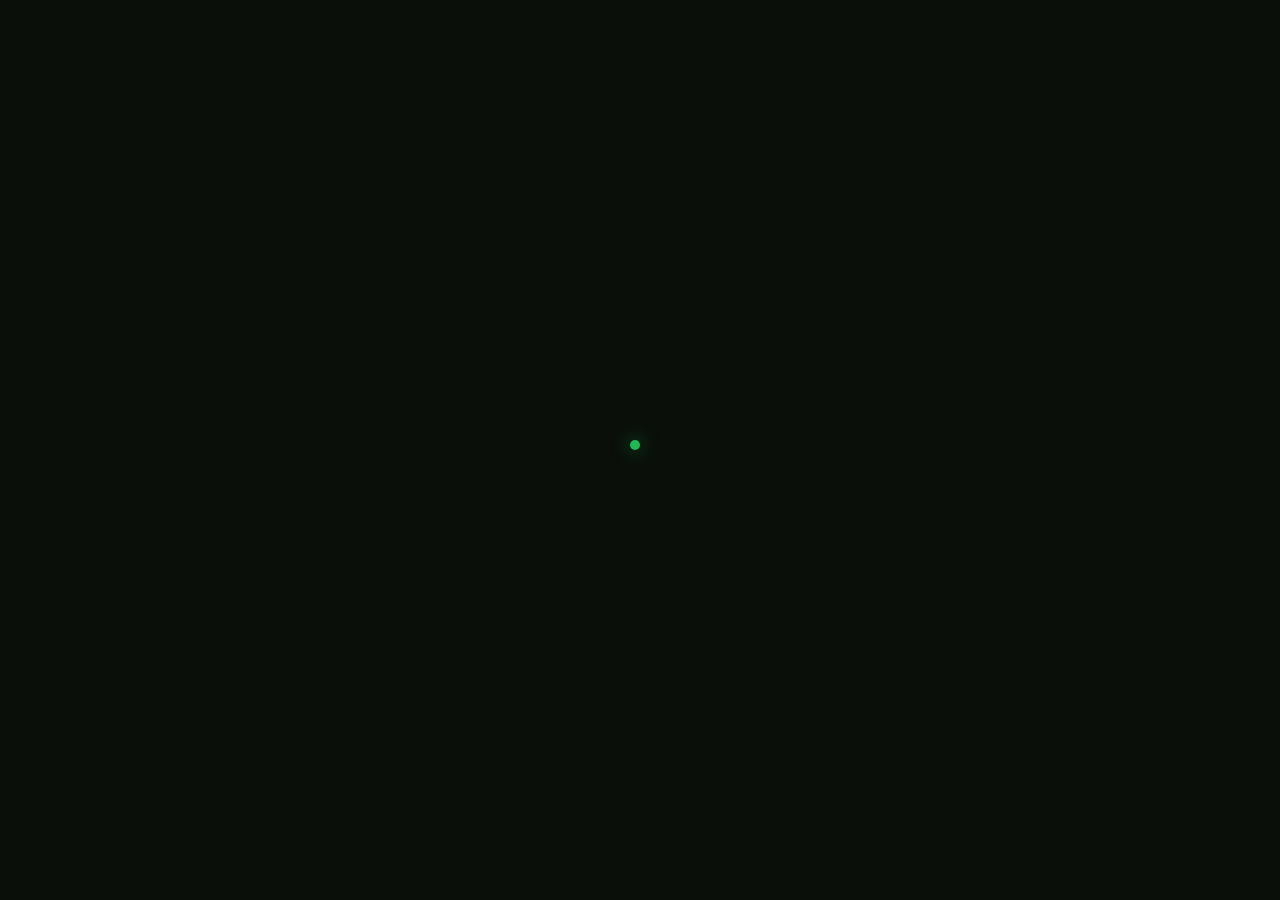
==== commit 80d02581: "Rename index.htm to index.html" ====
--- a/index.html
+++ b/index.html
@@ -1,298 +1,463 @@
-<!doctype html>
-<html lang="en">
-  <head>
-    <meta charset="UTF-8" />
-    <meta name="viewport" content="width=device-width, initial-scale=1.0" />
-    <title>ipLaY App</title>
-    <link rel="stylesheet" href="style.css" />
-    <!-- Standard favicon -->
-    <link rel="icon" type="image/png" href="iconbg.jpeg" />
-
-    <!-- Apple devices (iPhone/iPad) -->
-    <link rel="apple-touch-icon" href="iconbg.jpeg" />
-
-    <!-- Android / PWA -->
-    <link rel="manifest" href="manifest.json" />
-  </head>
-
-  <body>
-    <header>
-      <a href="index.html" class="logo" style="cursor: pointer">ipLaY</a>
-      <button id="timer-btn" class="timer-nav-btn">⏱</button>
-      <nav>
-        <li><a href="index.html">Home</a></li>
-        <li>
-          <a href="javascript:void(0)" onclick="toggleSearchBar()">Search</a>
-        </li>
-        <li><a href="library.html">Library</a></li>
-      </nav>
-    </header>
-    <div id="main" class="main">
-      <img id="logoimg" src="iconbg.jpeg" alt="" srcset="" />
-      <search class="search-bar" style="display: none">
-        <input
-          id="search-input"
-          type="text"
-          placeholder="Search for songs..."
-        />
-        <button class="search-btn">Search</button>
-      </search>
-      <div class="container">
-        <h3>Welcome to <span class="logo">ipLaY</span> App</h3>
-        <p>Discover and enjoy your favorite music..</p>
-      </div>
-      <div class="music-list" id="music-list"></div>
-    </div>
-    <div style="display: none" control id="audio-player" class="audio-player">
-      <div class="progress-container">
-        <span id="current-time">0:00</span>
-        <input
-          type="range"
-          id="progress"
-          value="0"
-          min="0"
-          max="100"
-          title="Song progress"
-        />
-        <span id="duration">0:00</span>
-      </div>
-      <div id="current-song" class="current-song">No song playing</div>
-      <div class="controls">
-        <button id="prev-btn" class="control-btn" onclick="songDec()">
-          ⏮
-        </button>
-        <button id="play-btn" class="control-btn" onclick="songPlay()">
-          ▶
-        </button>
-        <button id="next-btn" class="control-btn" onclick="songInc()">
-          ⏭
-        </button>
-      </div>
-    </div>
-    <!-- SLEEP TIMER MODAL -->
-    <div id="timerModal" class="modal timer-modal">
-      <div class="modal-content timer-modal-content">
-        <div class="modal-header">
-          <h2>⏱ Sleep Timer</h2>
-          <button class="close-modal" onclick="closeTimerModal()">
-            &times;
-          </button>
-        </div>
-        <div class="modal-body">
-          <div class="timer-subtitle">
-            Music will pause automatically when time is up
-          </div>
-
-          <div class="timer-presets">
-            <button class="timer-preset-btn" data-minutes="10">10 min</button>
-            <button class="timer-preset-btn" data-minutes="20">20 min</button>
-            <button class="timer-preset-btn" data-minutes="30">30 min</button>
-            <button class="timer-preset-btn" data-minutes="40">40 min</button>
-            <button class="timer-preset-btn" data-minutes="50">50 min</button>
-            <button class="timer-preset-btn" data-minutes="60">1 hour</button>
-          </div>
-
-          <div class="custom-timer-section">
-            <h4>Custom Timer</h4>
-            <div class="custom-timer-inputs">
-              <div class="time-input-group">
-                <label>Minutes</label>
-                <input
-                  type="number"
-                  id="custom-minutes"
-                  min="1"
-                  max="180"
-                  value="30"
-                />
-              </div>
-              <button id="apply-custom-timer" class="btn-acknowledge">
-                Apply
-              </button>
-            </div>
-            <p class="timer-hint">Range: 1 minute to 3 hours (180 minutes)</p>
-          </div>
-
-          <div
-            class="active-timer-info"
-            id="active-timer-info"
-            style="display: none"
-          >
-            <div class="timer-active-card">
-              <span>Active Timer:</span>
-              <strong id="timer-time-remaining">--:--</strong>
-              <button id="cancel-timer" class="btn-cancel">Cancel</button>
-            </div>
-          </div>
-        </div>
-      </div>
-    </div>
-
-    <!-- Timer Status Indicator -->
-    <div
-      id="timer-status-indicator"
-      style="
-        display: none;
-        position: fixed;
-        bottom: 80px;
-        right: 15px;
-        background: #1db954;
-        color: #000;
-        padding: 5px 12px;
-        border-radius: 20px;
-        font-size: 11px;
-        font-weight: 600;
-        z-index: 9999;
-        cursor: pointer;
-      "
-      onclick="openTimerModal()"
-    >
-      ⏱ Sleep Timer Active
-    </div>
-    <!-- DISCLAIMER MODAL -->
-    <div id="disclaimerModal" class="modal">
-      <div class="modal-content">
-        <div class="modal-header">
-          <h2>Educational Purpose Only</h2>
-          <button class="close-modal" onclick="closeDisclaimer()">
-            &times;
-          </button>
-        </div>
-        <div class="modal-body">
-          <div class="disclaimer-title">
-            iPlay Music App — Non-Commercial Project
-          </div>
-          <div class="disclaimer-subtitle">
-            Created for learning & portfolio purposes only
-          </div>
-
-          <div class="disclaimer-section">
-            <h4>No Ownership Rights</h4>
-            <p>
-              iPlay Music App does NOT own, host, or claim ANY rights to the
-              music, songs, lyrics, album art, artist names, or any other media
-              content accessible through this application.
-            </p>
-          </div>
-
-          <div class="disclaimer-section">
-            <h4>No Music License</h4>
-            <p>
-              This application holds NO official licenses from record labels,
-              music publishers, artists, or any copyright holders. All audio
-              content is the property of its respective owners.
-            </p>
-          </div>
-
-          <div class="disclaimer-section">
-            <h4>Purely Educational</h4>
-            <p>
-              This app is a <strong>demonstration project</strong> built to
-              showcase:
-            </p>
-            <ul>
-              <li>HTML/CSS/JavaScript frontend development skills</li>
-              <li>Audio player implementation & controls</li>
-              <li>Local storage for playback persistence</li>
-              <li>Dynamic playlist & library rendering</li>
-              <li>Responsive UI/UX design concepts</li>
-            </ul>
-            <p style="margin-top: 10px">
-              It is NOT intended for commercial use or public distribution of
-              copyrighted music.
-            </p>
-          </div>
-
-          <div class="disclaimer-section">
-            <h4>Respect to Creators</h4>
-            <p>
-              If you are a copyright owner and believe your work is being used
-              in a way that violates your rights, please contact us. We will
-              remove or restrict access to the content immediately upon
-              receiving a valid takedown notice.
-            </p>
-          </div>
-
-          <div class="contact-info">
-            <p>For takedown requests or concerns:</p>
-            <a href="mailto:seshanshreem@gmail.com">seshanshreem@gmail.com</a>
-            <p style="margin-top: 10px; font-size: 10px">
-              Response within 48 hours
-            </p>
-          </div>
-        </div>
-        <div class="disclaimer-footer">
-          <button class="btn-cancel" onclick="closeDisclaimer()">Close</button>
-          <button class="btn-acknowledge" onclick="acknowledgeDisclaimer()">
-            I Understand
-          </button>
-        </div>
-      </div>
-    </div>
-    <!-- ABOUT / PROFILE MODAL -->
-<div id="aboutModal" class="modal">
-  <div class="modal-content about-modal-content">
-    <div class="modal-header">
-      <h2>About</h2>
-      <button class="close-modal" onclick="closeAboutModal()">&times;</button>
-    </div>
-    <div class="modal-body about-modal-body">
-      <div class="about-avatar-ring">
-        <img src="iconbg.jpeg" alt="Seshanshree" class="about-avatar-img">
-      </div>
-      <h1 class="about-role">Content Developer</h1>
-      <p class="about-name">Seshanshree M</p>
-      <p class="about-dept">Electronics &amp; Communication Engineering</p>
-      <p class="about-ceo">CEO &amp; Founder — <span>iMaXx</span></p>
-      <div class="about-divider"></div>
-      <div class="about-contacts">
-        <a class="about-contact-row" href="mailto:seshanshreem@gmail.com">
-          <span class="about-contact-icon">✉</span>
-          <div class="about-contact-text">
-            <span class="about-contact-label">Email</span>
-            <span class="about-contact-value">seshanshreem@gmail.com</span>
-          </div>
-        </a>
-        <a class="about-contact-row" href="https://www.linkedin.com/in/seshanshree-m-490051360" target="_blank" rel="noopener">
-          <span class="about-contact-icon">💼</span>
-          <div class="about-contact-text">
-            <span class="about-contact-label">LinkedIn</span>
-            <span class="about-contact-value">seshanshree-m-490051360</span>
-          </div>
-        </a>
-        <a class="about-contact-row" href="https://github.com/seshanshree" target="_blank" rel="noopener">
-          <span class="about-contact-icon">💻</span>
-          <div class="about-contact-text">
-            <span class="about-contact-label">GitHub</span>
-            <span class="about-contact-value">seshanshree</span>
-          </div>
-        </a>
-        <a class="about-contact-row" href="https://www.instagram.com/seshan_tamil_31?" target="_blank" rel="noopener">
-          <span class="about-contact-icon">📸</span>
-          <div class="about-contact-text">
-            <span class="about-contact-label">Instagram</span>
-            <span class="about-contact-value">seshan_tamil_31</span>
-          </div>
-        </a>
-      </div>
-      <p class="about-brand-tag">ipLaY · by <span>iMaXx</span></p>
-    </div>
-  </div>
-</div>
-    <!-- <footer>
-      <p style="font-size: 12px; color: #666; margin-top: 20px">
-        &copy; 2026 ipLaY App | Developed by Seshan Shree
-      </p>
-      <div class="social">
-        <a href="https://www.linkedin.com/" target="_blank" rel="noopener" title="LinkedIn">
-          <i class="fa-brands fa-linkedin"></i>
-        </a>
-
-        <a href="https://www.instagram.com/" target="_blank" rel="noopener" title="Instagram">
-          <i class="fa-brands fa-instagram"></i>
-        </a>
-      </div>
-    </footer> -->
-    <script src="index.js"></script>
-    <script src="controls.js"></script>
-  </body>
-</html>
+<!DOCTYPE html>
+<html lang="en">
+<head>
+<meta charset="UTF-8">
+<meta name="viewport" content="width=device-width, initial-scale=1.0">
+<title>ipLaY — Intro</title>
+<style>
+  @import url('https://fonts.googleapis.com/css2?family=Space+Grotesk:wght@300;400;600;700&family=Bebas+Neue&display=swap');
+
+  * { margin: 0; padding: 0; box-sizing: border-box; }
+
+  body {
+    background: #0a0f0a;
+    width: 100vw;
+    height: 100vh;
+    overflow: hidden;
+    font-family: 'Space Grotesk', sans-serif;
+    display: flex;
+    align-items: center;
+    justify-content: center;
+    cursor: none;
+  }
+
+  /* ─── Cursor ─── */
+  #cursor {
+    position: fixed;
+    width: 10px;
+    height: 10px;
+    background: #1DB954;
+    border-radius: 50%;
+    pointer-events: none;
+    z-index: 9999;
+    transform: translate(-50%, -50%);
+    transition: transform 0.1s;
+    box-shadow: 0 0 18px #1DB954aa;
+  }
+
+  /* ─── Canvas ─── */
+  canvas#bg {
+    position: fixed;
+    inset: 0;
+    z-index: 0;
+  }
+
+  /* ─── Scene wrapper ─── */
+  #scene {
+    position: relative;
+    z-index: 10;
+    display: flex;
+    flex-direction: column;
+    align-items: center;
+    gap: 0;
+  }
+
+  /* ─── Rings ─── */
+  .ring {
+    position: fixed;
+    border-radius: 50%;
+    border: 1px solid #1DB95411;
+    animation: ringPulse 4s ease-in-out infinite;
+  }
+  .ring:nth-child(1) { width: 300px; height: 300px; animation-delay: 0s; }
+  .ring:nth-child(2) { width: 500px; height: 500px; animation-delay: 0.5s; }
+  .ring:nth-child(3) { width: 700px; height: 700px; animation-delay: 1s; }
+  .ring:nth-child(4) { width: 900px; height: 900px; animation-delay: 1.5s; }
+
+  @keyframes ringPulse {
+    0%, 100% { transform: scale(1); opacity: 0.3; }
+    50% { transform: scale(1.03); opacity: 0.7; }
+  }
+
+  /* ─── Logo block ─── */
+  #logo-wrap {
+    display: flex;
+    align-items: center;
+    gap: 14px;
+    opacity: 0;
+    transform: scale(0.7) translateY(30px);
+    animation: logoIn 1.1s cubic-bezier(0.16, 1, 0.3, 1) 0.4s forwards;
+  }
+
+  @keyframes logoIn {
+    to { opacity: 1; transform: scale(1) translateY(0); }
+  }
+
+  /* ─── Play icon SVG ─── */
+  #play-icon {
+    width: 72px;
+    height: 72px;
+    background: #1DB954;
+    border-radius: 50%;
+    display: flex;
+    align-items: center;
+    justify-content: center;
+    box-shadow: 0 0 0 0 #1DB95440;
+    animation: iconPulse 2.2s ease-in-out 1.5s infinite;
+    flex-shrink: 0;
+  }
+
+  @keyframes iconPulse {
+    0%   { box-shadow: 0 0 0 0 #1DB95440; }
+    60%  { box-shadow: 0 0 0 22px #1DB95400; }
+    100% { box-shadow: 0 0 0 0 #1DB95400; }
+  }
+
+  #play-icon svg { margin-left: 5px; }
+
+  /* ─── Brand text ─── */
+  #brand-text { display: flex; flex-direction: column; line-height: 1; }
+
+  #brand-ip {
+    font-family: 'Bebas Neue', sans-serif;
+    font-size: 80px;
+    letter-spacing: -2px;
+    color: #fff;
+    line-height: 0.9;
+  }
+
+  #brand-lay {
+    font-family: 'Bebas Neue', sans-serif;
+    font-size: 80px;
+    letter-spacing: -2px;
+    color: #1DB954;
+    line-height: 0.9;
+  }
+
+  /* ─── Tagline ─── */
+  #tagline {
+    margin-top: 22px;
+    font-size: 13px;
+    letter-spacing: 5px;
+    text-transform: uppercase;
+    color: #1DB954aa;
+    opacity: 0;
+    animation: fadeUp 0.9s ease 1.3s forwards;
+  }
+
+  @keyframes fadeUp {
+    from { opacity: 0; transform: translateY(12px); }
+    to   { opacity: 1; transform: translateY(0); }
+  }
+
+  /* ─── Visualizer ─── */
+  #viz {
+    margin-top: 42px;
+    display: flex;
+    align-items: flex-end;
+    gap: 4px;
+    height: 56px;
+    opacity: 0;
+    animation: fadeUp 0.7s ease 1.6s forwards;
+  }
+
+  .bar {
+    width: 5px;
+    background: #1DB954;
+    border-radius: 3px 3px 0 0;
+    animation: barDance var(--dur) ease-in-out infinite alternate;
+    transform-origin: bottom;
+    opacity: 0.9;
+  }
+
+  @keyframes barDance {
+    from { height: var(--min); }
+    to   { height: var(--max); }
+  }
+
+  /* ─── Subtitle pills ─── */
+  #pills {
+    margin-top: 36px;
+    display: flex;
+    gap: 10px;
+    opacity: 0;
+    animation: fadeUp 0.7s ease 2s forwards;
+  }
+
+  .pill {
+    padding: 6px 16px;
+    border-radius: 100px;
+    border: 1px solid #1DB95440;
+    font-size: 12px;
+    letter-spacing: 1.5px;
+    color: #1DB954cc;
+    text-transform: uppercase;
+    background: #1DB95408;
+  }
+
+  /* ─── Skip button ─── */
+  #skip {
+    position: fixed;
+    bottom: 36px;
+    right: 40px;
+    font-family: 'Space Grotesk', sans-serif;
+    font-size: 12px;
+    letter-spacing: 2px;
+    color: #ffffff44;
+    text-transform: uppercase;
+    cursor: pointer;
+    border: none;
+    background: transparent;
+    transition: color 0.3s;
+    opacity: 0;
+    animation: fadeUp 0.7s ease 2.2s forwards;
+    z-index: 100;
+  }
+  #skip:hover { color: #1DB954; }
+
+  /* ─── Progress bar ─── */
+  #progress-track {
+    position: fixed;
+    bottom: 0;
+    left: 0;
+    width: 100%;
+    height: 2px;
+    background: #ffffff0a;
+    z-index: 100;
+    opacity: 0;
+    animation: fadeUp 0.5s ease 2.2s forwards;
+  }
+  #progress-fill {
+    height: 100%;
+    width: 0%;
+    background: linear-gradient(90deg, #0f5c28, #1DB954);
+    animation: progressAnim 6s linear 2.2s forwards;
+  }
+  @keyframes progressAnim {
+    to { width: 100%; }
+  }
+
+  /* ─── Outro fade ─── */
+  #outro {
+    position: fixed;
+    inset: 0;
+    background: #0a0f0a;
+    z-index: 200;
+    opacity: 0;
+    pointer-events: none;
+    animation: outroFade 0.8s ease 8.2s forwards;
+  }
+  @keyframes outroFade {
+    to { opacity: 1; }
+  }
+
+  /* ─── Particle canvas ─── */
+  canvas#particles {
+    position: fixed;
+    inset: 0;
+    z-index: 1;
+    pointer-events: none;
+  }
+
+  /* ─── Corner glows ─── */
+  .corner-glow {
+    position: fixed;
+    width: 400px;
+    height: 400px;
+    border-radius: 50%;
+    background: radial-gradient(circle, #1DB95414 0%, transparent 70%);
+    pointer-events: none;
+    z-index: 1;
+  }
+  .corner-glow.tl { top: -150px; left: -150px; }
+  .corner-glow.br { bottom: -150px; right: -150px; }
+
+  /* ─── Tamil text ─── */
+  #tamil-text {
+    position: fixed;
+    top: 36px;
+    left: 50%;
+    transform: translateX(-50%);
+    font-size: 13px;
+    color: #ffffff22;
+    letter-spacing: 3px;
+    opacity: 0;
+    animation: fadeUp 0.7s ease 1.8s forwards;
+    white-space: nowrap;
+    z-index: 10;
+  }
+
+  /* ─── Version ─── */
+  #version {
+    position: fixed;
+    bottom: 36px;
+    left: 40px;
+    font-size: 11px;
+    letter-spacing: 2px;
+    color: #ffffff22;
+    opacity: 0;
+    animation: fadeUp 0.5s ease 2.2s forwards;
+    z-index: 100;
+  }
+</style>
+</head>
+<body>
+
+<div id="cursor"></div>
+
+<!-- BG canvas -->
+<canvas id="bg"></canvas>
+<canvas id="particles"></canvas>
+
+<!-- Glows -->
+<div class="corner-glow tl"></div>
+<div class="corner-glow br"></div>
+
+<!-- Rings -->
+<div class="ring"></div>
+<div class="ring"></div>
+<div class="ring"></div>
+<div class="ring"></div>
+
+<!-- Tamil header text -->
+<div id="tamil-text">தமிழ் இசை • TAMIL MUSIC</div>
+
+<!-- Main scene -->
+<div id="scene">
+  <div id="logo-wrap">
+    <div id="play-icon">
+      <svg width="30" height="30" viewBox="0 0 24 24" fill="white">
+        <polygon points="5,3 19,12 5,21" />
+      </svg>
+    </div>
+    <div id="brand-text">
+      <span id="brand-ip">ip</span>
+      <span id="brand-lay">LaY</span>
+    </div>
+  </div>
+
+  <div id="tagline">Your Stage. Their Soul.</div>
+
+  <!-- Visualizer bars -->
+  <div id="viz"></div>
+
+  <!-- Pills -->
+  <div id="pills">
+    <div class="pill">Tamil Music</div>
+    <div class="pill">Curated Playlists</div>
+    <div class="pill">All Moods</div>
+  </div>
+</div>
+
+<!-- Footer -->
+<div id="version">v1.0</div>
+<button id="skip">Skip →</button>
+
+<!-- Progress -->
+<div id="progress-track"><div id="progress-fill"></div></div>
+
+<!-- Outro -->
+<div id="outro"></div>
+
+<script>
+/* ─── Cursor ─── */
+const cur = document.getElementById('cursor');
+document.addEventListener('mousemove', e => {
+  cur.style.left = e.clientX + 'px';
+  cur.style.top  = e.clientY + 'px';
+});
+
+/* ─── BG Canvas — waveform ─── */
+const bgC = document.getElementById('bg');
+const bgX = bgC.getContext('2d');
+bgC.width  = window.innerWidth;
+bgC.height = window.innerHeight;
+
+let t = 0;
+function drawBG() {
+  bgX.clearRect(0, 0, bgC.width, bgC.height);
+  bgX.fillStyle = '#0a0f0a';
+  bgX.fillRect(0, 0, bgC.width, bgC.height);
+
+  const cx = bgC.width / 2;
+  const cy = bgC.height / 2;
+
+  for (let i = 0; i < 3; i++) {
+    bgX.beginPath();
+    bgX.moveTo(0, cy);
+    const amp   = 28 + i * 12;
+    const freq  = 0.004 + i * 0.002;
+    const speed = 0.012 + i * 0.006;
+    for (let x = 0; x <= bgC.width; x += 2) {
+      const y = cy + amp * Math.sin(x * freq + t * speed + i * 1.2)
+                   + (amp * 0.5) * Math.sin(x * freq * 2 - t * speed * 1.5);
+      bgX.lineTo(x, y);
+    }
+    bgX.strokeStyle = `rgba(29,185,84,${0.04 + i * 0.02})`;
+    bgX.lineWidth = 1.5;
+    bgX.stroke();
+  }
+
+  t++;
+  requestAnimationFrame(drawBG);
+}
+drawBG();
+
+/* ─── Particle canvas ─── */
+const pC = document.getElementById('particles');
+const pX = pC.getContext('2d');
+pC.width  = window.innerWidth;
+pC.height = window.innerHeight;
+
+const particles = Array.from({ length: 55 }, () => ({
+  x: Math.random() * pC.width,
+  y: Math.random() * pC.height,
+  r: Math.random() * 2 + 0.5,
+  vx: (Math.random() - 0.5) * 0.35,
+  vy: -Math.random() * 0.5 - 0.15,
+  a: Math.random() * 0.5 + 0.1,
+}));
+
+function drawParticles() {
+  pX.clearRect(0, 0, pC.width, pC.height);
+  for (const p of particles) {
+    pX.beginPath();
+    pX.arc(p.x, p.y, p.r, 0, Math.PI * 2);
+    pX.fillStyle = `rgba(29,185,84,${p.a})`;
+    pX.fill();
+    p.x += p.vx;
+    p.y += p.vy;
+    if (p.y < -5) { p.y = pC.height + 5; p.x = Math.random() * pC.width; }
+    if (p.x < 0 || p.x > pC.width) p.vx *= -1;
+  }
+  requestAnimationFrame(drawParticles);
+}
+drawParticles();
+
+/* ─── Visualizer bars ─── */
+const viz = document.getElementById('viz');
+const heights = [10,16,24,34,44,52,48,38,28,52,44,34,24,36,48,54,46,36,26,18,28,40,50,42,32,22,32,44,52,44,34,24];
+heights.forEach((h, i) => {
+  const bar = document.createElement('div');
+  bar.className = 'bar';
+  const min = Math.max(4, h * 0.25) + 'px';
+  const max = h + 'px';
+  const dur = (0.35 + Math.random() * 0.5).toFixed(2) + 's';
+  bar.style.cssText = `--min:${min}; --max:${max}; --dur:${dur}; animation-delay:${(i * 0.04).toFixed(2)}s; height:${min};`;
+  viz.appendChild(bar);
+});
+
+/* ─── Skip ─── */
+document.getElementById('skip').onclick = () => {
+  document.getElementById('outro').style.animation = 'outroFade 0.4s ease forwards';
+  setTimeout(() => document.body.innerHTML = '', 500);
+};
+
+/* ─── Resize ─── */
+window.addEventListener('resize', () => {
+  bgC.width = pC.width = window.innerWidth;
+  bgC.height = pC.height = window.innerHeight;
+});
+
+// Auto-redirect after intro (8.5s)
+setTimeout(() => {
+  window.location.href = 'index1.html'; // your main page
+}, 8500);
+
+// Skip button
+document.getElementById('skip').onclick = () => {
+  window.location.href = 'index1.html';
+};
+</script>
+</body>
+</html>
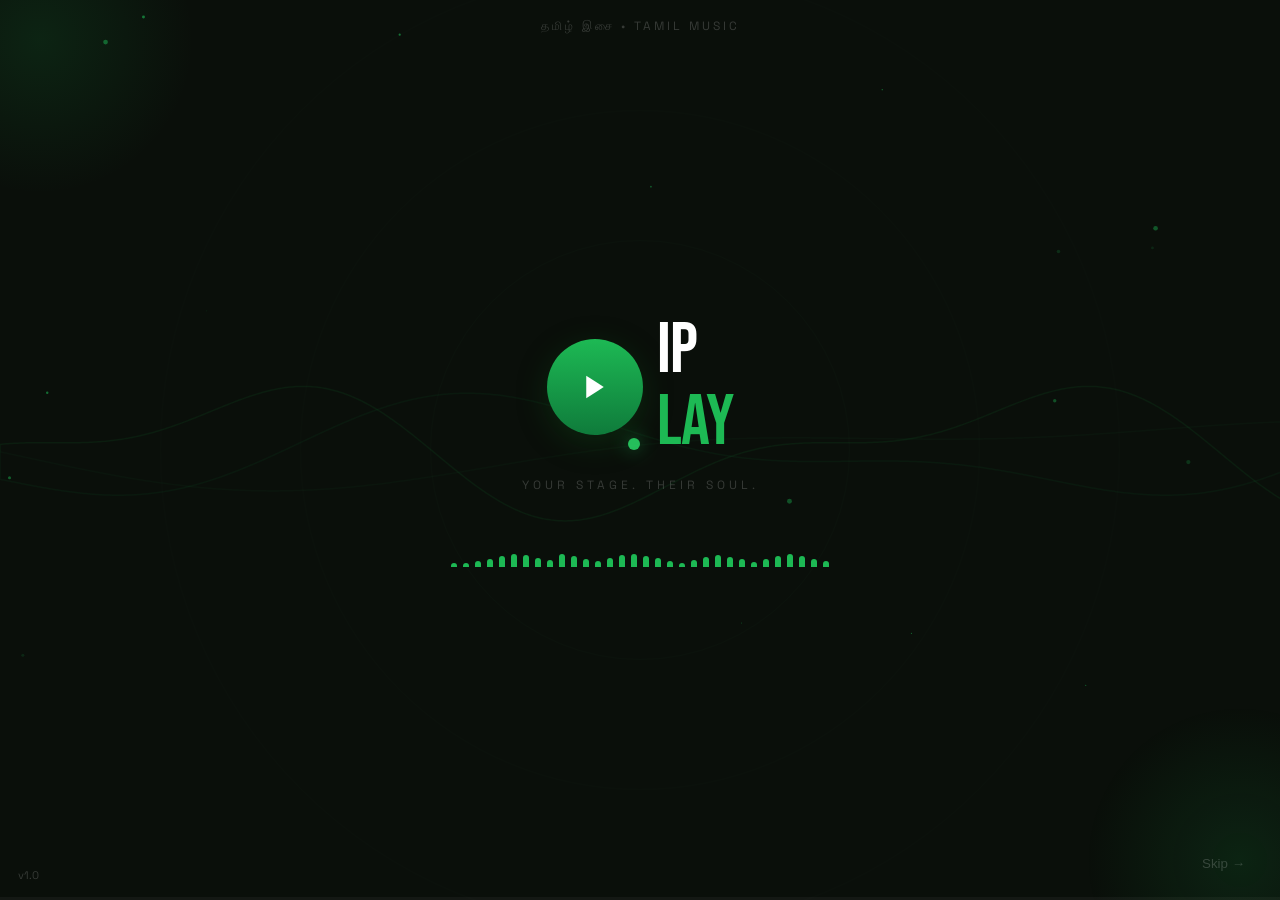
==== commit 88efe4dc: "new v1" ====
--- a/index.html
+++ b/index.html
@@ -7,288 +7,100 @@
 <style>
   @import url('https://fonts.googleapis.com/css2?family=Space+Grotesk:wght@300;400;600;700&family=Bebas+Neue&display=swap');
 
-  * { margin: 0; padding: 0; box-sizing: border-box; }
-
-  body {
-    background: #0a0f0a;
-    width: 100vw;
-    height: 100vh;
-    overflow: hidden;
-    font-family: 'Space Grotesk', sans-serif;
-    display: flex;
-    align-items: center;
-    justify-content: center;
-    cursor: none;
-  }
-
-  /* ─── Cursor ─── */
-  #cursor {
-    position: fixed;
-    width: 10px;
-    height: 10px;
-    background: #1DB954;
-    border-radius: 50%;
-    pointer-events: none;
-    z-index: 9999;
-    transform: translate(-50%, -50%);
-    transition: transform 0.1s;
-    box-shadow: 0 0 18px #1DB954aa;
-  }
-
-  /* ─── Canvas ─── */
-  canvas#bg {
-    position: fixed;
-    inset: 0;
-    z-index: 0;
-  }
-
-  /* ─── Scene wrapper ─── */
-  #scene {
-    position: relative;
-    z-index: 10;
-    display: flex;
-    flex-direction: column;
-    align-items: center;
-    gap: 0;
-  }
-
-  /* ─── Rings ─── */
-  .ring {
-    position: fixed;
-    border-radius: 50%;
-    border: 1px solid #1DB95411;
-    animation: ringPulse 4s ease-in-out infinite;
-  }
-  .ring:nth-child(1) { width: 300px; height: 300px; animation-delay: 0s; }
-  .ring:nth-child(2) { width: 500px; height: 500px; animation-delay: 0.5s; }
-  .ring:nth-child(3) { width: 700px; height: 700px; animation-delay: 1s; }
-  .ring:nth-child(4) { width: 900px; height: 900px; animation-delay: 1.5s; }
-
-  @keyframes ringPulse {
-    0%, 100% { transform: scale(1); opacity: 0.3; }
-    50% { transform: scale(1.03); opacity: 0.7; }
-  }
-
-  /* ─── Logo block ─── */
-  #logo-wrap {
-    display: flex;
-    align-items: center;
-    gap: 14px;
-    opacity: 0;
-    transform: scale(0.7) translateY(30px);
-    animation: logoIn 1.1s cubic-bezier(0.16, 1, 0.3, 1) 0.4s forwards;
-  }
-
-  @keyframes logoIn {
-    to { opacity: 1; transform: scale(1) translateY(0); }
-  }
-
-  /* ─── Play icon SVG ─── */
-  #play-icon {
-    width: 72px;
-    height: 72px;
-    background: #1DB954;
-    border-radius: 50%;
-    display: flex;
-    align-items: center;
-    justify-content: center;
-    box-shadow: 0 0 0 0 #1DB95440;
-    animation: iconPulse 2.2s ease-in-out 1.5s infinite;
-    flex-shrink: 0;
-  }
-
-  @keyframes iconPulse {
-    0%   { box-shadow: 0 0 0 0 #1DB95440; }
-    60%  { box-shadow: 0 0 0 22px #1DB95400; }
-    100% { box-shadow: 0 0 0 0 #1DB95400; }
-  }
-
-  #play-icon svg { margin-left: 5px; }
-
-  /* ─── Brand text ─── */
-  #brand-text { display: flex; flex-direction: column; line-height: 1; }
-
-  #brand-ip {
-    font-family: 'Bebas Neue', sans-serif;
-    font-size: 80px;
-    letter-spacing: -2px;
-    color: #fff;
-    line-height: 0.9;
-  }
-
-  #brand-lay {
-    font-family: 'Bebas Neue', sans-serif;
-    font-size: 80px;
-    letter-spacing: -2px;
-    color: #1DB954;
-    line-height: 0.9;
-  }
-
-  /* ─── Tagline ─── */
-  #tagline {
-    margin-top: 22px;
-    font-size: 13px;
-    letter-spacing: 5px;
-    text-transform: uppercase;
-    color: #1DB954aa;
-    opacity: 0;
-    animation: fadeUp 0.9s ease 1.3s forwards;
-  }
-
-  @keyframes fadeUp {
-    from { opacity: 0; transform: translateY(12px); }
-    to   { opacity: 1; transform: translateY(0); }
-  }
-
-  /* ─── Visualizer ─── */
-  #viz {
-    margin-top: 42px;
-    display: flex;
-    align-items: flex-end;
-    gap: 4px;
-    height: 56px;
-    opacity: 0;
-    animation: fadeUp 0.7s ease 1.6s forwards;
-  }
-
-  .bar {
-    width: 5px;
-    background: #1DB954;
-    border-radius: 3px 3px 0 0;
-    animation: barDance var(--dur) ease-in-out infinite alternate;
-    transform-origin: bottom;
-    opacity: 0.9;
-  }
-
-  @keyframes barDance {
-    from { height: var(--min); }
-    to   { height: var(--max); }
-  }
-
-  /* ─── Subtitle pills ─── */
-  #pills {
-    margin-top: 36px;
-    display: flex;
-    gap: 10px;
-    opacity: 0;
-    animation: fadeUp 0.7s ease 2s forwards;
-  }
-
-  .pill {
-    padding: 6px 16px;
-    border-radius: 100px;
-    border: 1px solid #1DB95440;
-    font-size: 12px;
-    letter-spacing: 1.5px;
-    color: #1DB954cc;
-    text-transform: uppercase;
-    background: #1DB95408;
-  }
-
-  /* ─── Skip button ─── */
-  #skip {
-    position: fixed;
-    bottom: 36px;
-    right: 40px;
-    font-family: 'Space Grotesk', sans-serif;
-    font-size: 12px;
-    letter-spacing: 2px;
-    color: #ffffff44;
-    text-transform: uppercase;
-    cursor: pointer;
-    border: none;
-    background: transparent;
-    transition: color 0.3s;
-    opacity: 0;
-    animation: fadeUp 0.7s ease 2.2s forwards;
-    z-index: 100;
-  }
-  #skip:hover { color: #1DB954; }
-
-  /* ─── Progress bar ─── */
-  #progress-track {
-    position: fixed;
-    bottom: 0;
-    left: 0;
-    width: 100%;
-    height: 2px;
-    background: #ffffff0a;
-    z-index: 100;
-    opacity: 0;
-    animation: fadeUp 0.5s ease 2.2s forwards;
-  }
-  #progress-fill {
-    height: 100%;
-    width: 0%;
-    background: linear-gradient(90deg, #0f5c28, #1DB954);
-    animation: progressAnim 6s linear 2.2s forwards;
-  }
-  @keyframes progressAnim {
-    to { width: 100%; }
-  }
-
-  /* ─── Outro fade ─── */
-  #outro {
-    position: fixed;
-    inset: 0;
-    background: #0a0f0a;
-    z-index: 200;
-    opacity: 0;
-    pointer-events: none;
-    animation: outroFade 0.8s ease 8.2s forwards;
-  }
-  @keyframes outroFade {
-    to { opacity: 1; }
-  }
-
-  /* ─── Particle canvas ─── */
-  canvas#particles {
-    position: fixed;
-    inset: 0;
-    z-index: 1;
-    pointer-events: none;
-  }
-
-  /* ─── Corner glows ─── */
-  .corner-glow {
-    position: fixed;
-    width: 400px;
-    height: 400px;
-    border-radius: 50%;
-    background: radial-gradient(circle, #1DB95414 0%, transparent 70%);
-    pointer-events: none;
-    z-index: 1;
-  }
-  .corner-glow.tl { top: -150px; left: -150px; }
-  .corner-glow.br { bottom: -150px; right: -150px; }
-
-  /* ─── Tamil text ─── */
-  #tamil-text {
-    position: fixed;
-    top: 36px;
-    left: 50%;
-    transform: translateX(-50%);
-    font-size: 13px;
-    color: #ffffff22;
-    letter-spacing: 3px;
-    opacity: 0;
-    animation: fadeUp 0.7s ease 1.8s forwards;
-    white-space: nowrap;
-    z-index: 10;
-  }
-
-  /* ─── Version ─── */
-  #version {
-    position: fixed;
-    bottom: 36px;
-    left: 40px;
-    font-size: 11px;
-    letter-spacing: 2px;
-    color: #ffffff22;
-    opacity: 0;
-    animation: fadeUp 0.5s ease 2.2s forwards;
-    z-index: 100;
-  }
+  :root{
+    --bg:#0a0f0a;
+    --accent:#1DB954;
+    --accent-20:rgba(29,185,84,0.12);
+    --muted:rgba(255,255,255,0.18);
+    --glass: rgba(255,255,255,0.02);
+    --max-width:1100px;
+  }
+
+  *{box-sizing:border-box;margin:0;padding:0}
+  html,body{height:100%}
+
+  body{
+    background:var(--bg);
+    color:#fff;
+    font-family:'Space Grotesk',system-ui,-apple-system,Segoe UI,Roboto,'Helvetica Neue',Arial;
+    -webkit-font-smoothing:antialiased;
+    -moz-osx-font-smoothing:grayscale;
+    display:flex;align-items:center;justify-content:center;
+    min-height:100vh;padding:24px;overflow:auto;
+    position:relative;
+  }
+
+  /* Reduce motion preference respect */
+  @media (prefers-reduced-motion: reduce){
+    *{animation:none!important;transition:none!important}
+  }
+
+  /* Layout container */
+  #scene{z-index:10;max-width:var(--max-width);width:100%;display:flex;flex-direction:column;align-items:center;gap:18px;padding:40px}
+
+  /* Play button: semantic, accessible, responsive */
+  #play-icon{
+    width:clamp(48px,8vw,96px);height:clamp(48px,8vw,96px);border-radius:999px;border:none;background:linear-gradient(180deg,var(--accent),#0f7b3b);display:inline-flex;align-items:center;justify-content:center;cursor:pointer;box-shadow:0 8px 30px rgba(13,82,22,0.35);transition:transform .18s ease,box-shadow .18s ease,opacity .18s ease;flex-shrink:0;
+  }
+  #play-icon:active{transform:scale(.98)}
+  #play-icon:focus{outline:3px solid rgba(29,185,84,0.22);outline-offset:6px}
+
+  #logo-wrap{display:flex;align-items:center;gap:14px;transform-origin:center;}
+
+  /* Brand using fluid type */
+  #brand-text{display:flex;flex-direction:column;line-height:1}
+  #brand-ip,#brand-lay{font-family:'Bebas Neue',system-ui; font-size:clamp(28px,6vw,72px);letter-spacing:-1px}
+  #brand-ip{color:#fff}
+  #brand-lay{color:var(--accent)}
+
+  #tagline{font-size:12px;letter-spacing:4px;color:var(--muted);text-transform:uppercase}
+
+  /* Visualizer */
+  #viz{display:flex;align-items:flex-end;gap:6px;height:56px}
+  .bar{width:6px;background:var(--accent);border-radius:4px 4px 0 0;transform-origin:bottom;animation:barDance var(--dur) ease-in-out infinite alternate}
+  @keyframes barDance { from { height: var(--min); } to { height: var(--max); } }
+
+  /* Rings: subtle and responsive */
+  .ring{position:fixed;border-radius:50%;border:1px solid var(--accent-20);pointer-events:none;inset:auto;left:50%;top:50%;transform:translate(-50%,-50%);mix-blend-mode:screen}
+  .ring.r1{width:min(420px,65vw);height:min(420px,65vw);opacity:.14}
+  .ring.r2{width:min(680px,95vw);height:min(680px,95vw);opacity:.09}
+  .ring.r3{width:min(960px,140vw);height:min(960px,140vw);opacity:.06}
+
+  /* Corner glows */
+  .corner-glow{position:fixed;width:320px;height:320px;border-radius:50%;background:radial-gradient(circle,var(--accent-20) 0%,transparent 68%);pointer-events:none}
+  .corner-glow.tl{top:-120px;left:-120px}
+  .corner-glow.br{bottom:-120px;right:-120px}
+
+  /* Tamil + controls */
+  #tamil-text{position:fixed;top:18px;left:50%;transform:translateX(-50%);font-size:12px;color:var(--muted);letter-spacing:3px}
+  #version{position:fixed;left:18px;bottom:18px;font-size:11px;color:var(--muted)}
+
+  /* Skip control */
+  #skip{position:fixed;right:18px;bottom:18px;background:transparent;border:1px solid transparent;color:var(--muted);padding:10px 16px;border-radius:999px;cursor:pointer;transition:background .18s,color .18s}
+  #skip:active{transform:scale(.98)}
+  #skip:hover{color:var(--accent);background:rgba(29,185,84,0.03)}
+
+  /* Progress bar */
+  #progress-track{position:fixed;left:0;right:0;bottom:0;height:3px;background:rgba(255,255,255,0.04)}
+  #progress-fill{height:100%;width:0;background:linear-gradient(90deg,#0f5c28,var(--accent));transition:width 6s linear}
+
+  /* Canvas layers */
+  canvas#bg,canvas#particles{position:fixed;inset:0;z-index:0;pointer-events:none}
+
+  /* Cursor (hidden on coarse pointers) */
+  #cursor{position:fixed;width:12px;height:12px;background:var(--accent);border-radius:50%;pointer-events:none;z-index:9999;transform:translate(-50%,-50%);box-shadow:0 0 18px rgba(29,185,84,0.6);mix-blend-mode:screen}
+  @media (pointer:coarse){#cursor{display:none}} 
+
+  /* Responsiveness tweaks */
+  @media (max-width:520px){
+    #scene{padding:20px}
+    .corner-glow{display:none}
+    .ring{display:none}
+    #tagline{display:none}
+    #viz{height:42px}
+    #tamil-text{font-size:11px;top:12px}
+  }
+
 </style>
 </head>
 <body>
@@ -304,10 +116,9 @@
 <div class="corner-glow br"></div>
 
 <!-- Rings -->
-<div class="ring"></div>
-<div class="ring"></div>
-<div class="ring"></div>
-<div class="ring"></div>
+<div class="ring r1"></div>
+<div class="ring r2"></div>
+<div class="ring r3"></div>
 
 <!-- Tamil header text -->
 <div id="tamil-text">தமிழ் இசை • TAMIL MUSIC</div>
@@ -315,11 +126,11 @@
 <!-- Main scene -->
 <div id="scene">
   <div id="logo-wrap">
-    <div id="play-icon">
-      <svg width="30" height="30" viewBox="0 0 24 24" fill="white">
+    <button id="play-icon" aria-label="Start intro">
+      <svg width="30" height="30" viewBox="0 0 24 24" fill="white" aria-hidden="true">
         <polygon points="5,3 19,12 5,21" />
       </svg>
-    </div>
+    </button>
     <div id="brand-text">
       <span id="brand-ip">ip</span>
       <span id="brand-lay">LaY</span>
@@ -332,16 +143,16 @@
   <div id="viz"></div>
 
   <!-- Pills -->
-  <div id="pills">
+  <!-- <div id="pills">
     <div class="pill">Tamil Music</div>
     <div class="pill">Curated Playlists</div>
     <div class="pill">All Moods</div>
   </div>
-</div>
+</div> -->
 
 <!-- Footer -->
 <div id="version">v1.0</div>
-<button id="skip">Skip →</button>
+<button id="skip" aria-label="Skip intro">Skip →</button>
 
 <!-- Progress -->
 <div id="progress-track"><div id="progress-fill"></div></div>
@@ -350,6 +161,11 @@
 <div id="outro"></div>
 
 <script>
+/* ─── One-time intro check ─── */
+if (sessionStorage.getItem('introSeen')) {
+  window.location.href = 'index1.html';
+}
+
 /* ─── Cursor ─── */
 const cur = document.getElementById('cursor');
 document.addEventListener('mousemove', e => {
@@ -399,14 +215,25 @@
 pC.width  = window.innerWidth;
 pC.height = window.innerHeight;
 
-const particles = Array.from({ length: 55 }, () => ({
-  x: Math.random() * pC.width,
-  y: Math.random() * pC.height,
-  r: Math.random() * 2 + 0.5,
-  vx: (Math.random() - 0.5) * 0.35,
-  vy: -Math.random() * 0.5 - 0.15,
-  a: Math.random() * 0.5 + 0.1,
-}));
+let particles = [];
+
+function createParticlesAdaptive() {
+  const area = window.innerWidth * window.innerHeight;
+  const count = Math.max(18, Math.min(120, Math.floor(area / 200000)));
+  particles.length = 0;
+  for (let i = 0; i < count; i++) {
+    particles.push({
+      x: Math.random() * pC.width,
+      y: Math.random() * pC.height,
+      r: Math.random() * 2 + 0.5,
+      vx: (Math.random() - 0.5) * 0.35,
+      vy: -Math.random() * 0.5 - 0.15,
+      a: Math.random() * 0.5 + 0.1,
+    });
+  }
+}
+
+createParticlesAdaptive();
 
 function drawParticles() {
   pX.clearRect(0, 0, pC.width, pC.height);
@@ -424,6 +251,20 @@
 }
 drawParticles();
 
+// Hide custom cursor on coarse pointers and add touch ripple feedback
+if (window.matchMedia && window.matchMedia('(pointer: coarse)').matches) {
+  cur.style.display = 'none';
+}
+document.addEventListener('touchstart', (e) => {
+  const t = e.touches[0];
+  if (!t) return;
+  const ripple = document.createElement('div');
+  ripple.style.cssText = `position:fixed;left:${t.clientX}px;top:${t.clientY}px;width:18px;height:18px;background:#1DB95455;border-radius:50%;transform:translate(-50%,-50%) scale(1);pointer-events:none;z-index:99999;transition:transform .45s ease,opacity .45s ease;`;
+  document.body.appendChild(ripple);
+  requestAnimationFrame(() => { ripple.style.transform = 'translate(-50%,-50%) scale(6)'; ripple.style.opacity = '0'; });
+  setTimeout(() => ripple.remove(), 600);
+});
+
 /* ─── Visualizer bars ─── */
 const viz = document.getElementById('viz');
 const heights = [10,16,24,34,44,52,48,38,28,52,44,34,24,36,48,54,46,36,26,18,28,40,50,42,32,22,32,44,52,44,34,24];
@@ -439,25 +280,53 @@
 
 /* ─── Skip ─── */
 document.getElementById('skip').onclick = () => {
+  sessionStorage.setItem('introSeen', 'true');
   document.getElementById('outro').style.animation = 'outroFade 0.4s ease forwards';
-  setTimeout(() => document.body.innerHTML = '', 500);
+  setTimeout(() => window.location.href = 'index1.html', 200);
 };
 
-/* ─── Resize ─── */
-window.addEventListener('resize', () => {
+/* ─── Intro control / play interaction ─── */
+let introStarted = false;
+const playBtn = document.getElementById('play-icon');
+const progressFill = document.getElementById('progress-fill');
+
+function startIntro(fromUser = false){
+  if (introStarted) return;
+  introStarted = true;
+  // animate progress fill (fallback for reduced-motion)
+  requestAnimationFrame(() => {
+    progressFill.style.width = '100%';
+  });
+  // subtle click feedback
+  playBtn.animate([{transform:'scale(1)'},{transform:'scale(.96)'},{transform:'scale(1)'}],{duration:420,easing:'ease-out'});
+  // mark seen and navigate after short delay so user perceives action
+  sessionStorage.setItem('introSeen','true');
+  setTimeout(() => { window.location.href = 'index1.html'; }, 900);
+}
+
+// Click / keyboard handlers
+playBtn.addEventListener('click', (e) => {
+  startIntro(true);
+});
+playBtn.addEventListener('keydown', (e) => {
+  if (e.key === 'Enter' || e.key === ' ') { e.preventDefault(); startIntro(true); }
+});
+
+// Start automatically if user does nothing (gentle auto-advance)
+const autoAdvance = setTimeout(() => { if (!introStarted) startIntro(false); }, 6000);
+
+/* ─── Resize (debounced) ─── */
+let __resizeTimer;
+function handleResize() {
   bgC.width = pC.width = window.innerWidth;
   bgC.height = pC.height = window.innerHeight;
-});
-
-// Auto-redirect after intro (8.5s)
-setTimeout(() => {
-  window.location.href = 'index1.html'; // your main page
-}, 8500);
-
-// Skip button
-document.getElementById('skip').onclick = () => {
-  window.location.href = 'index1.html';
-};
+  // regenerate particles to match new size
+  if (typeof createParticlesAdaptive === 'function') createParticlesAdaptive();
+}
+window.addEventListener('resize', () => {
+  clearTimeout(__resizeTimer);
+  __resizeTimer = setTimeout(handleResize, 120);
+});
 </script>
 </body>
 </html>
